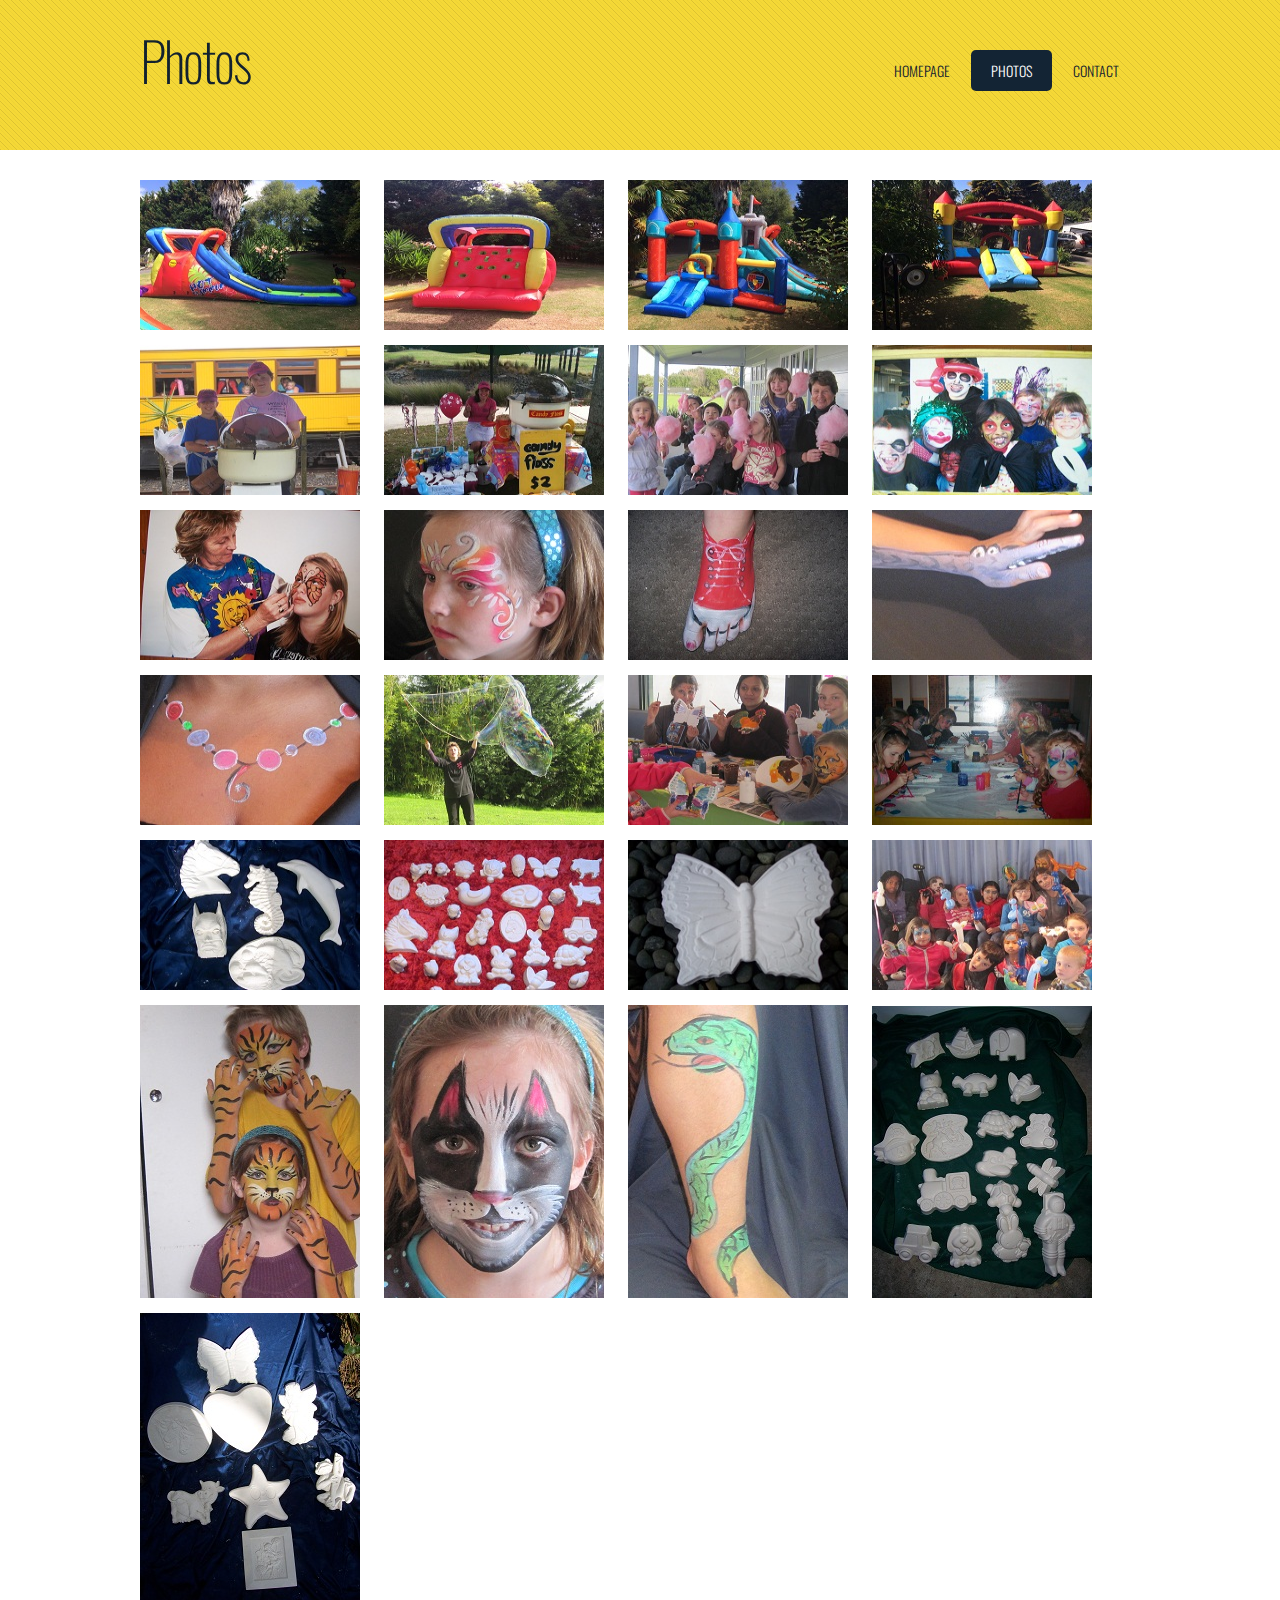
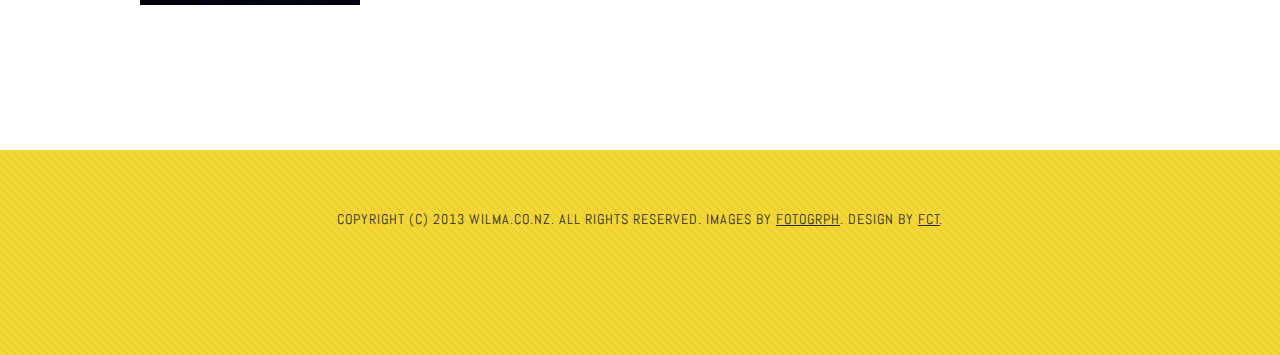
==== photos.html @ 7513380e "initial commit" ====
<!DOCTYPE html PUBLIC "-//W3C//DTD XHTML 1.0 Strict//EN" "http://www.w3.org/TR/xhtml1/DTD/xhtml1-strict.dtd">
<!--
Design by Free CSS Templates
http://www.freecsstemplates.org
Released for free under a Creative Commons Attribution 2.5 License

Name       : ColoreGiallo 
Description: A two-column, fixed-width design with dark color scheme.
Version    : 1.0
Released   : 20121026

-->
<html xmlns="http://www.w3.org/1999/xhtml">
<head>
<meta name="keywords" content="" />
<meta name="description" content="" />
<meta http-equiv="content-type" content="text/html; charset=utf-8" />
<title>Photos</title>
<link href='https://fonts.googleapis.com/css?family=Oswald:400,300' rel='stylesheet' type='text/css'>
<link href='https://fonts.googleapis.com/css?family=Abel|Satisfy' rel='stylesheet' type='text/css'>
<link href="style.css" rel="stylesheet" type="text/css" media="screen" />
</head>
<body>
<div id="wrapper">
	<div id="header-wrapper">
		<div id="header" class="container">
			<div id="logo">
				<h1><a href="#">Photos</a></h1>
			</div>
			<div id="menu">
				<ul>
					<li><a href="index.html">Homepage</a></li>
					<li class="current_page_item"><a href="photos.html">Photos</a></li>
					<li><a href="contact.html">Contact</a></li>
				</ul>
			</div>
		</div>
	</div>
	<!-- end #header -->
	<div id="header" style="height:1600px;">
		<div id="images" style="margin:20px auto;">
		
		<img src="images/b1.JPG" width="220" height="150" alt="" style="padding:10px 20px 0px 0px"/>
		<img src="images/b2.JPG" width="220" height="150" alt="" style="padding:10px 20px 0px 0px"/>
		<img src="images/b3.JPG" width="220" height="150" alt="" style="padding:10px 20px 0px 0px"/>
		<img src="images/b4.JPG" width="220" height="150" alt="" style="padding:10px 20px 0px 0px"/>
		<img src="images/c1.JPG" width="220" height="150" alt="" style="padding:10px 20px 0px 0px"/>
		<img src="images/c2.JPG" width="220" height="150" alt="" style="padding:10px 20px 0px 0px"/>
		<img src="images/c3.JPG" width="220" height="150" alt="" style="padding:10px 20px 0px 0px"/>
		<img src="images/f1.JPG" width="220" height="150" alt="" style="padding:10px 20px 0px 0px"/>
		<img src="images/f3.JPG" width="220" height="150" alt="" style="padding:10px 20px 0px 0px"/>
		<img src="images/f4.JPG" width="220" height="150" alt="" style="padding:10px 20px 0px 0px"/>
		<img src="images/f6.JPG" width="220" height="150" alt="" style="padding:10px 20px 0px 0px"/>
		<img src="images/f8.JPG" width="220" height="150" alt="" style="padding:10px 20px 0px 0px"/>
		<img src="images/f9.JPG" width="220" height="150" alt="" style="padding:10px 20px 0px 0px"/>
		<img src="images/m1.JPG" width="220" height="150" alt="" style="padding:10px 20px 0px 0px"/>
		<img src="images/p1.JPG" width="220" height="150" alt="" style="padding:10px 20px 0px 0px"/>
		<img src="images/p2.JPG" width="220" height="150" alt="" style="padding:10px 20px 0px 0px"/>
		<img src="images/p3.JPG" width="220" height="150" alt="" style="padding:10px 20px 0px 0px"/>
		<img src="images/p6.JPG" width="220" height="150" alt="" style="padding:10px 20px 0px 0px"/>
		<img src="images/p7.JPG" width="220" height="150" alt="" style="padding:10px 20px 0px 0px"/>
		<img src="images/t1.JPG" width="220" height="150" alt="" style="padding:10px 20px 0px 0px"/>
		<img src="images/f2.JPG" width="220" alt="" style="padding:10px 20px 0px 0px"/>
		<img src="images/f5.JPG" width="220" alt="" style="padding:10px 20px 0px 0px"/>
		<img src="images/f7.JPG" width="220" alt="" style="padding:10px 20px 0px 0px"/>
		<img src="images/p4.JPG" width="220" alt="" style="padding:10px 20px 0px 0px"/>
		<img src="images/p8.JPG" width="220" alt="" style="padding:10px 20px 0px 0px"/>
			
		</div>
	</div>
	<!-- end #page --> 
</div>
<div id="footer">
	<p>Copyright (c) 2013 wilma.co.nz. All rights reserved. Images by <a href="http://fotogrph.com/">Fotogrph</a>. Design by <a href="http://www.freecsstemplates.org/" rel="nofollow">FCT</a>.</p>
</div>
<!-- end #footer -->
</body>
</html>
---- style.css ----
/*
Design by Free CSS Templates
http://www.freecsstemplates.org
Released for free under a Creative Commons Attribution 2.5 License
*/

body {
	margin: 0;
	padding: 0;
	background: #FFFFFF;
	font-family: 'Abel', sans-serif;
	font-size: 18px;
	color: #5B5B5B;
}

h1, h2, h3 {
	margin: 0;
	padding: 0;
	font-weight: normal;
	font-family: 'Oswald', sans-serif;
	font-weight: 200;
	color: #222222;
}

h1 {
	font-size: 2em;
}

h2 {
	font-size: 2.8em;
}

h3 {
	font-size: 1.6em;
}

p, ul, ol {
	margin-top: 0;
	line-height: 180%;
}

ul, ol {
}

a {
	color: #5E5E5E;
}

a:hover {
}

#wrapper {
}

.container {
	width: 1000px;
	margin: 0px auto;
}

/* Header */

#header-wrapper {
	overflow: hidden;
	/*height: 600px;*/
	background: url(images/img01.jpg) repeat;
}

#header {
	overflow: hidden;
	width: 1000px;
	height: 150px;
	margin: 0 auto;
	padding: 0px 0px;
}

/* Logo */

#logo {
	font-size: 1em;
	float: left;
	width: 600px;
	margin: 0;
	padding: 0;
	color: #FFFFFF;
}

#logo h1, #logo p {
}

#logo h1 {
	line-height: 120px;
	letter-spacing: -2px;
	font-size: 3em;
}

#logo h1 a {
	color: #12212F;
}

#logo p {
	margin: 0;
	padding: 0px 0 0 0px;
	letter-spacing: -1px;
	font: normal 18px Georgia, "Times New Roman", Times, serif;
	font-style: italic;
	color: #8E8E8E;
}

#logo p a {
	color: #8E8E8E;
}

#logo a {
	border: none;
	background: none;
	text-decoration: none;
	color: #12212F;
}

/* Splash */

#splash {
	width: 960px;
	height: 300px;
	margin: 0px auto;
}

/* Search */

#search {
	float: right;
	width: 280px;
	height: 60px;
	padding: 20px 0px 0px 0px;
}

#search form {
	height: 41px;
	margin: 0;
	padding: 10px 0 0 20px;
}

#search fieldset {
	margin: 0;
	padding: 0;
	border: none;
}

#search-text {
	width: 170px;
	padding: 6px 5px 2px 5px;
	border: 1px solid #E7EBED;
	background: #FFFFFF;
	text-transform: lowercase;
	font: normal 11px Arial, Helvetica, sans-serif;
	color: #5D781D;
}

#search-submit {
	width: 50px;
	height: 22px;
	border: none;
	background: #B9B9B9;
	color: #000000;
}

/* Menu */

#menu {
	float: right;
	width: 400px;
	height: 90px;
	margin: 0 auto;
	padding: 0;
}

#menu ul {
	float: right;
	margin: 0;
	padding: 50px 0px 0px 0px;
	list-style: none;
	line-height: normal;
}

#menu li {
	float: left;
	padding: 0px 0px 0px 0px;
}

#menu a {
	display: block;
	margin-right: 1px;
	padding: 10px 20px 10px 20px;
	text-decoration: none;
	text-align: center;
	text-transform: uppercase;
	font-family: 'Oswald', sans-serif;
	font-size: 14px;
	font-weight: 300;
	color: #12212F;
	border: none;
}

#menu a:hover, #menu .current_page_item a {
	text-decoration: none;
	color: #FFFFFF;
}

#menu .current_page_item a {
	background: #132434;
	border-radius: 5px;
}

/* Page */

#page {
	width: 1000px;
	margin: 0 auto;
	padding: 30px 0px;
	background: #FFFFFF;
}

/* Content */

#content {
	float: left;
	padding: 0px 0px 0px 0px;
}

.post {
	overflow: hidden;
	margin-bottom: 40px;
}

.post .title {
	padding: 7px 0px 0px 0px;
	letter-spacing: -1px;
}

.post .title a {
	border: none;
	text-decoration: none;
	color: #222222;
}

.post .meta {
	margin-bottom: 30px;
	padding: 10px 0px 0px 0px;
	text-align: left;
	font-family: 'Abel', sans-serif;
	font-size: 16px;
	font-weight: 300;
}

.post .meta .date {
	float: left;
}

.post .meta .posted {
	float: right;
}

.post .meta a {
}

.post .entry {
	padding: 0px 0px 40px 0px;
	text-align: justify;
}

.links {
	padding-top: 20px;
	margin-bottom: 30px;
}

.more {
	display: block;
	float: left;
	width: 88px;
	padding: 5px 5px;
	margin-right: 10px;
	background: #132434;
	border-radius: 5px;
	color: #FFFFFF;
	text-align: center;
	text-decoration: none;
}

.comments {
	display: block;
	float: left;
	width: 88px;
	padding: 5px 5px;
	background: #132434;
	border-radius: 5px;
	color: #FFFFFF;
	text-align: center;
	text-decoration: none;
}

/* Sidebar */

#sidebar {
	float: right;
	width: 270px;
	margin: 0px;
	padding: 30px 0px 0px 0px;
}

#sidebar ul {
	margin: 0;
	padding: 0;
	list-style: none;
}

#sidebar li {
	margin: 0;
	padding: 0;
}

#sidebar li ul {
	margin: 0px 0px;
	padding-bottom: 30px;
}

#sidebar li li {
	line-height: 40px;
	border-bottom: 1px solid #E7EBED;
	margin: 0px 0px;
	border-left: none;
}

#sidebar li li span {
	display: block;
	margin-top: -20px;
	padding: 0;
	font-size: 11px;
	font-style: italic;
}

#sidebar li li a {
	padding: 0px 0px 0px 20px;
	background: url(images/img04.jpg) no-repeat left 50%;
}

#sidebar h2 {
	height: 38px;
	padding: 0px 0px 30px 0px;
	letter-spacing: -.5px;
	font-size: 1.8em;
	color: #222222;
}

#sidebar p {
	margin: 0 0px;
	padding: 0px 30px 20px 30px;
	text-align: justify;
}

#sidebar a {
	border: none;
}

#sidebar a:hover {
	text-decoration: underline;
}

/* Calendar */

#calendar {
}

#calendar_wrap {
	padding: 20px;
}

#calendar table {
	width: 100%;
}

#calendar tbody td {
	text-align: center;
}

#calendar #next {
	text-align: right;
}

/* Three Column Footer Content */

#footer-content-wrapper {
	background: #F4F3EE url(images/img05.jpg) repeat;
}

#footer-content {
	overflow: hidden;
	width: 1000px;
	margin: 0px auto;
	padding: 50px 0px;
	color: #FFFFFF;
}

#footer-content h2 {
	color: #FFFFFF;
}

#footer-content a {
}

#footer-bg {
	overflow: hidden;
	padding: 30px 0px;
	background: #E8E8E8;
}

#footer-content h2 {
	margin: 0px;
	padding: 0px 0px 20px 0px;
	font-size: 26px;
	color: #FFFFFF;
}

#footer-content #fbox1 {
	float: left;
	width: 300px;
	margin-right: 50px;
}

#footer-content #fbox2 {
	float: left;
	width: 300px;
}

#footer-content #fbox3 {
	float: right;
	width: 300px;
}

#footer-content a {
}

#column1 {
	float: left;
	width: 220px;
	margin-right: 30px;
}

#column2 {
	float: left;
	width: 220px;
}

#column3 {
	float: left;
	width: 220px;
}
#column4 {
	float: right;
	width: 220px;
}

/* Footer */

#footer {
	height: 140px;
	margin: 0 auto;
	padding: 50px 0 15px 0;
	font-family: 'Abel', sans-serif;
	background: #D6D6D6 url(images/img01.jpg) repeat;
}

#footer p {
	margin: 0;
	padding-top: 10px;
	letter-spacing: 1px;
	line-height: normal;
	font-size: 14px;
	text-transform: uppercase;
	text-align: center;
	color: #2A2A2A;
}

#footer a {
	color: #2A2A2A;
}

#banner {
	margin: 0px auto;
	width: 1000px;
	height: 440px;
	background: url(images/img03.png) no-repeat left bottom;
}

#banner .content {
}

.list-style1 {
	margin: 0px;
	padding: 0px;
	list-style: none;
}

.list-style1 a {
	color: #7F7F7F;
}

/** LIST STYLE 1 */

ul.style1 {
	margin: 0px;
	padding: 0px 0px 0px 0px;
	list-style: none;
}

ul.style1 li {
	padding: 10px 0px 10px 0px;
	border-top: 1px solid #162738;
	line-height: 160%;
}

ul.style1 a {
	display: block;
	padding: 0px 0px 0px 0px;
	text-decoration: none;
	color: #93B2A0;
}

ul.style1 a:hover {
	text-decoration: underline;
}

ul.style1 .first {
	border-top: none;
	padding-top: 0px;
}

#featured-content {
	overflow: hidden;
	width: 1000px;
	margin: 0px auto;
	padding: 30px 0px;
	border-bottom: 5px solid #E9EAEE;	
}

#featured-content h2 {
	padding: 0px 0px 20px 0px;
	font-size: 30px;
}

#featured-content #column1 {
height: 400px;
	float: left;
	width: 220px;
	margin-right: 30px;
}

#featured-content #column2 {
height: 400px;
	float: left;
	width: 220px;
	margin-right: 30px;
}

#featured-content #column3 {
height: 400px;
	float: left;
	width: 220px;
	margin-right: 30px;
}
#featured-content #column4 {
height: 400px;
	float: left;
	width: 220px;
	margin-right: 30px;
}
#featured-content #column5 {
	float: left;
	width: 220px;
	margin-right: 30px;
}
#featured-content #column6 {
	float: left;
	width: 220px;
	margin-right: 30px;
}
#featured-content #column7 {
	float: left;
	width: 500px;
}

.button a {
	display: block;
	float: left;
	width: 88px;
	padding: 5px 5px;
	margin-right: 10px;
	background: #132434;
	border-radius: 5px;
	color: #FFFFFF;
	text-align: center;
	text-decoration: none;
}
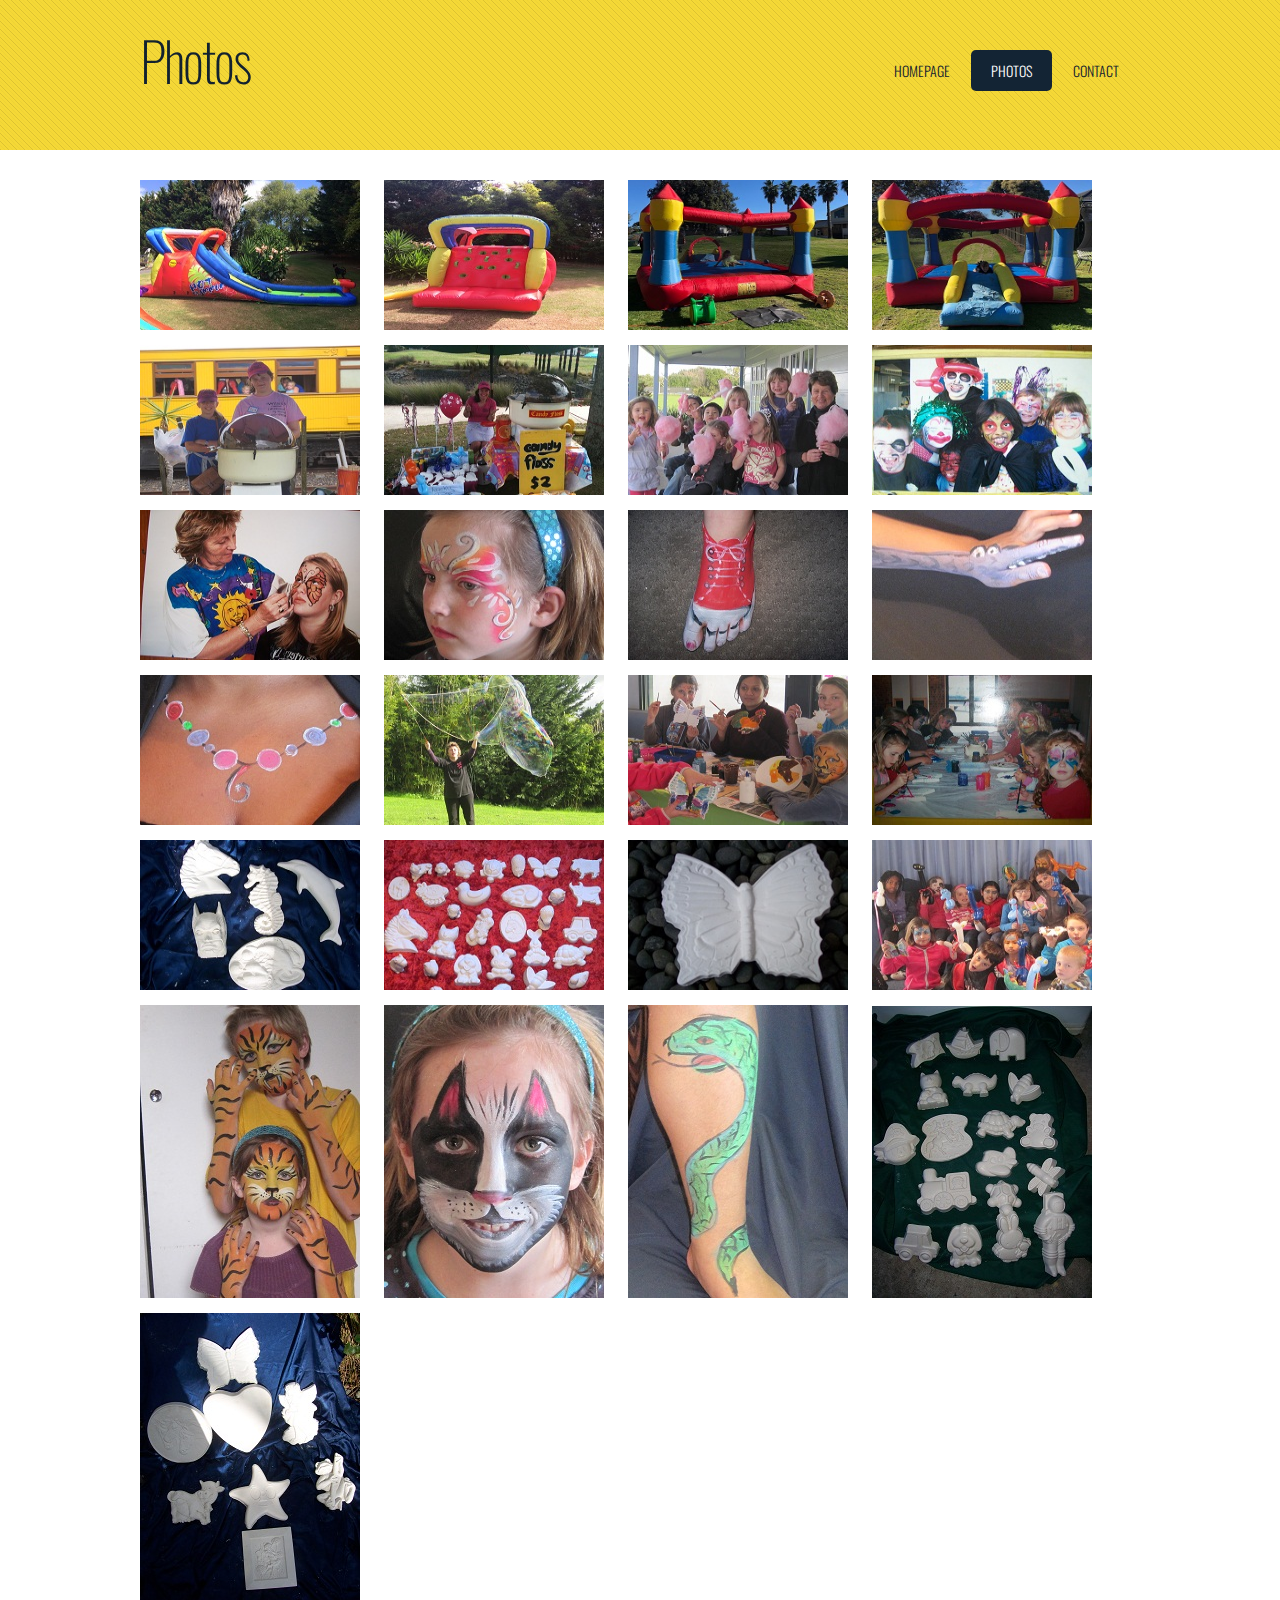
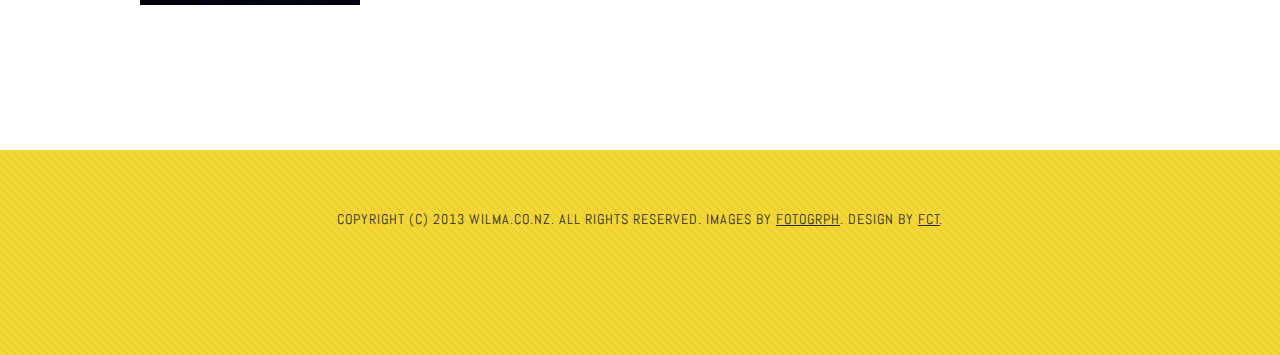
==== commit c3e576c0: "feat: update image filenames" ====
--- a/photos.html
+++ b/photos.html
@@ -42,8 +42,8 @@
 		
 		<img src="images/b1.JPG" width="220" height="150" alt="" style="padding:10px 20px 0px 0px"/>
 		<img src="images/b2.JPG" width="220" height="150" alt="" style="padding:10px 20px 0px 0px"/>
-		<img src="images/b3.JPG" width="220" height="150" alt="" style="padding:10px 20px 0px 0px"/>
-		<img src="images/b4.JPG" width="220" height="150" alt="" style="padding:10px 20px 0px 0px"/>
+		<img src="images/b3-1.jpg" width="220" height="150" alt="" style="padding:10px 20px 0px 0px"/>
+		<img src="images/b4-1.jpg" width="220" height="150" alt="" style="padding:10px 20px 0px 0px"/>
 		<img src="images/c1.JPG" width="220" height="150" alt="" style="padding:10px 20px 0px 0px"/>
 		<img src="images/c2.JPG" width="220" height="150" alt="" style="padding:10px 20px 0px 0px"/>
 		<img src="images/c3.JPG" width="220" height="150" alt="" style="padding:10px 20px 0px 0px"/>
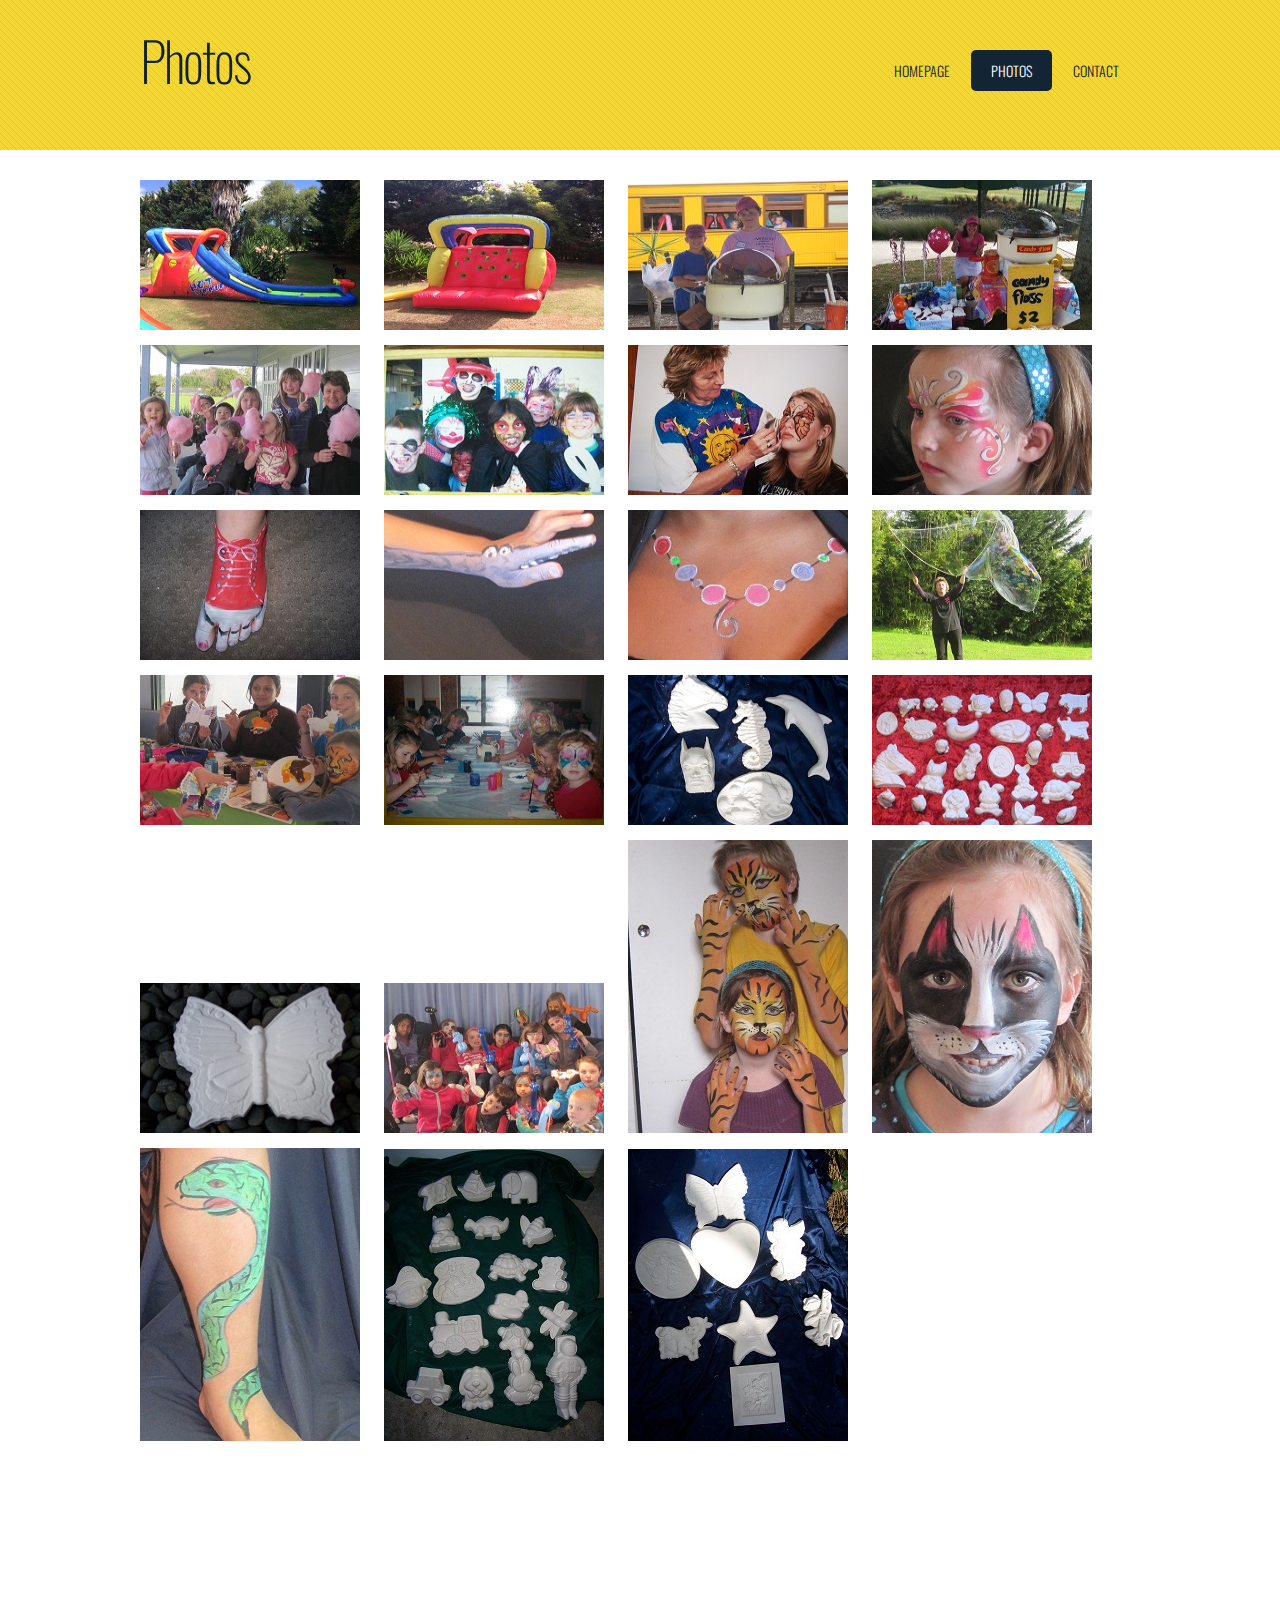
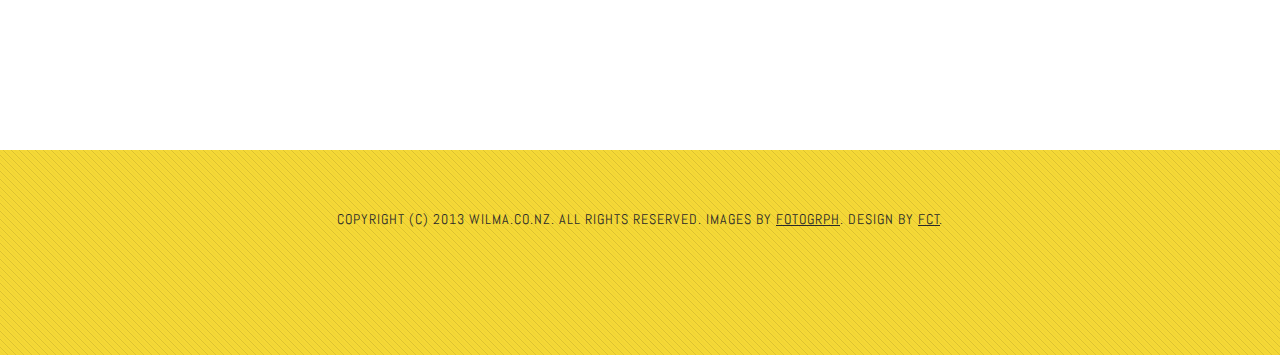
==== commit 1cb05f9b: "fix: update site" ====
--- a/photos.html
+++ b/photos.html
@@ -42,8 +42,6 @@
 		
 		<img src="images/b1.JPG" width="220" height="150" alt="" style="padding:10px 20px 0px 0px"/>
 		<img src="images/b2.JPG" width="220" height="150" alt="" style="padding:10px 20px 0px 0px"/>
-		<img src="images/b3-1.jpg" width="220" height="150" alt="" style="padding:10px 20px 0px 0px"/>
-		<img src="images/b4-1.jpg" width="220" height="150" alt="" style="padding:10px 20px 0px 0px"/>
 		<img src="images/c1.JPG" width="220" height="150" alt="" style="padding:10px 20px 0px 0px"/>
 		<img src="images/c2.JPG" width="220" height="150" alt="" style="padding:10px 20px 0px 0px"/>
 		<img src="images/c3.JPG" width="220" height="150" alt="" style="padding:10px 20px 0px 0px"/>
